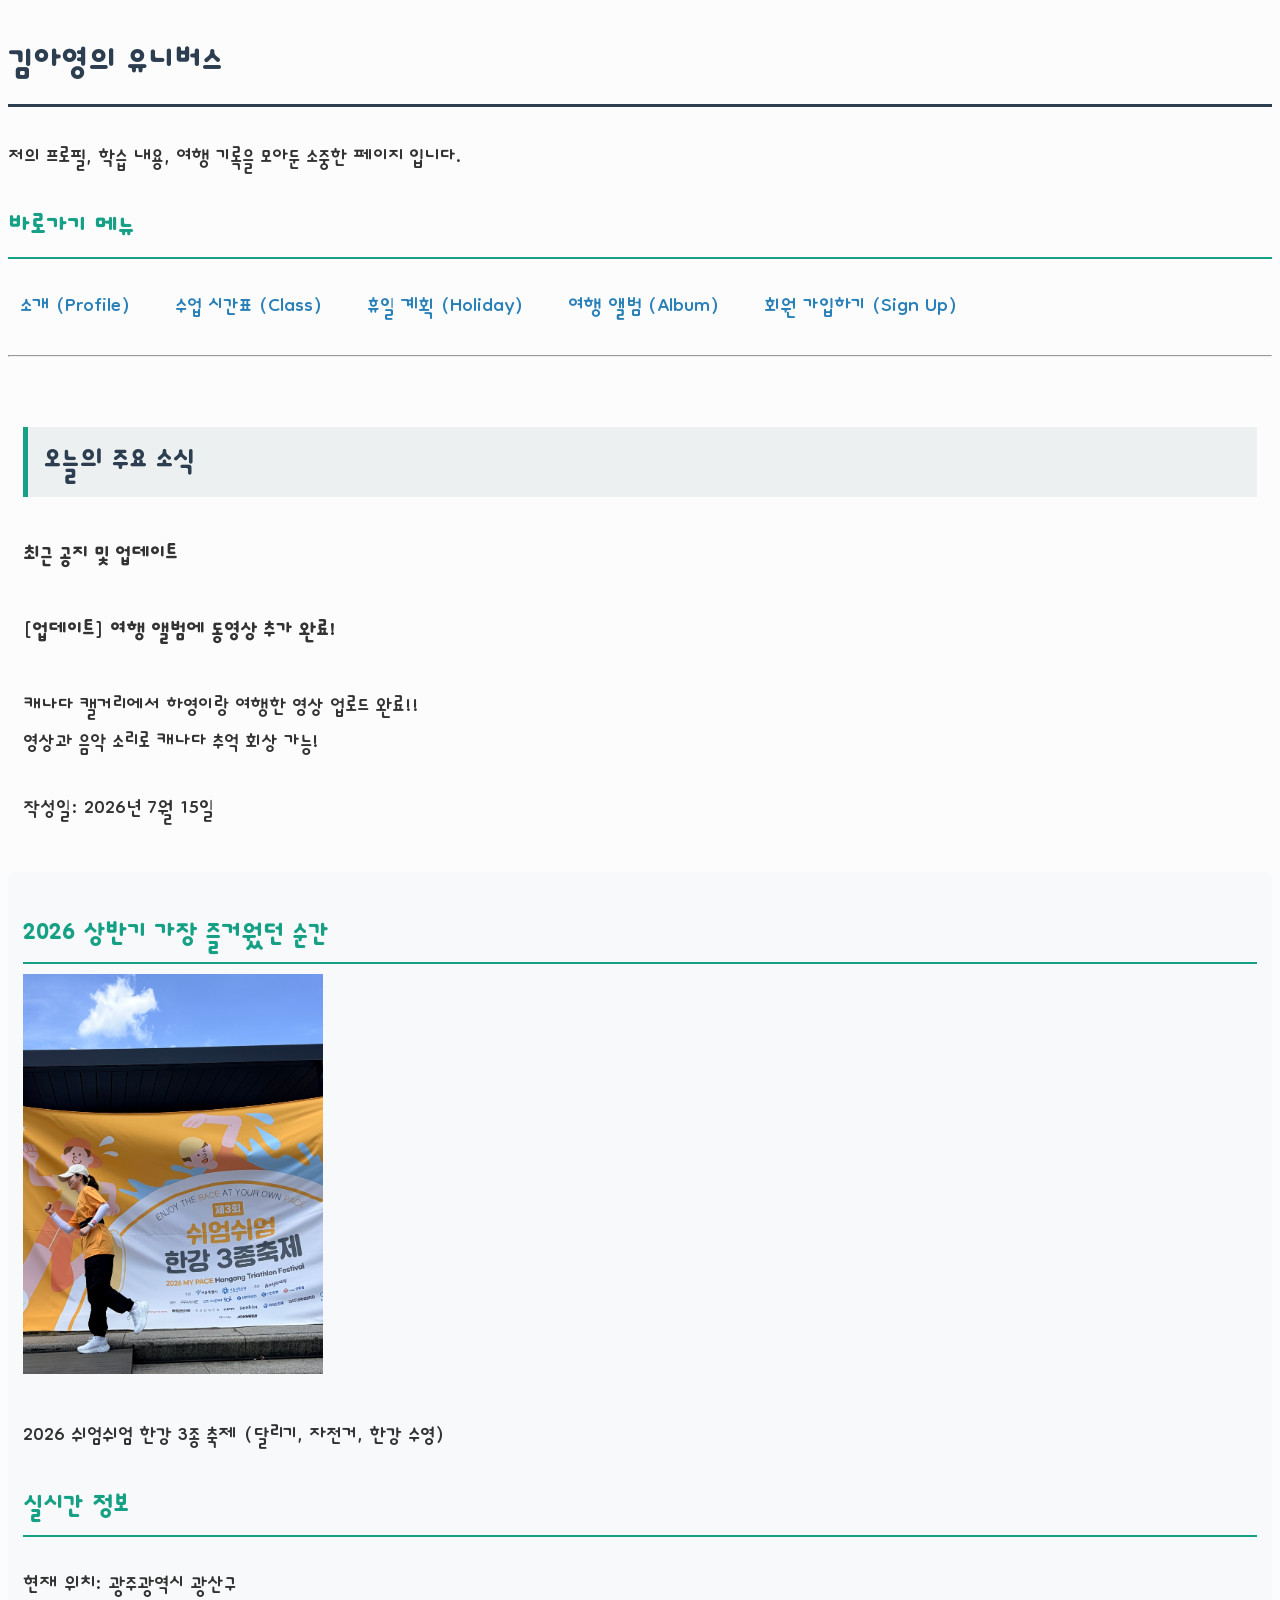
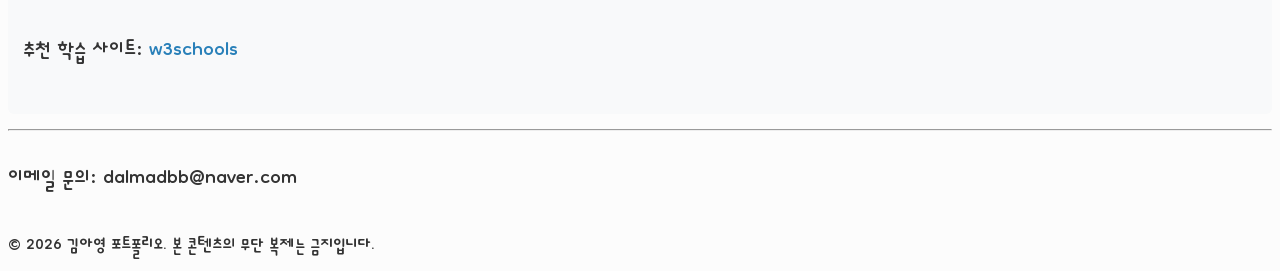
==== html/index.html @ cdd0648e "html / css 기초 작업" ====
<!DOCTYPE html>
<html lang="ko">
<head>
    <meta charset="UTF-8">
    <meta name="viewport" content="width=device-width, initial-scale=1.0">
    <title>김아영의 유니버스</title>
    <!-- CSS 파일 연결 -->
    <link rel="stylesheet" href="../css/style.css">
</head>
<body>
    <h1>김아영의 유니버스</h1>
    <p>저의 프로필, 학습 내용, 여행 기록을 모아둔 소중한 페이지 입니다.</p>

    <nav>
        <h3>바로가기 메뉴</h3>

        <ul>
            <li><a href="myProfile.html">소개 (Profile)</a></li>
            <li><a href="myClass.html">수업 시간표 (Class)</a></li>
            <li><a href="holiday.html">휴일 계획 (Holiday)</a></li>
            <li><a href="myTrip.html">여행 앨범 (Album)</a></li>
            <li><a href="signUp.html">회원 가입하기 (Sign Up)</a></li>
        </ul>
    </nav>

    <hr>

    <main>
        <h2>오늘의 주요 소식</h2>

        <h4>최근 공지 및 업데이트</h4>

        <h4>[업데이트] 여행 앨범에 동영상 추가 완료!</h4>

        <p>캐나다 캘거리에서 하영이랑 여행한 영상 업로드 완료!!<br>영상과 음악 소리로 캐나다 추억 회상 가능! </p>

        <p>작성일: 2026년 7월 15일</p>
    </main>

    <aside>
        <h3>2026 상반기 가장 즐거웠던 순간</h3>

        <img src="/media/sium.jpeg" width="300" alt="쉬엄쉬엄">
        <p>2026 쉬엄쉬엄 한강 3종 축제 (달리기, 자전거, 한강 수영)</p>

        <h3>실시간 정보</h3>
        <p>현재 위치: 광주광역시 광산구</p>
        <p>
            추천 학습 사이트:
            <a href="https://www.w3schools.com/" target="_blank">
                w3schools
            </a>
        </p>
    </aside>

    <hr>

    <footer>

        <p>이메일 문의: dalmadbb@naver.com</p>

        <small>
            © 2026 김아영 포트폴리오. 본 콘텐츠의 무단 복제는 금지입니다.
        </small>
    </footer>
</body>
</html>
---- css/style.css ----
/* ==========================================================================
   [미션 1] 구글 폰트 불러오기
   ========================================================================== */
/* 구글 폰트 서버에서 Noto Sans KR(400:기본, 700:두껍게) 글꼴을 로드합니다. */
@import url('https://fonts.googleapis.com/css2?family=Dongle&display=swap');

/* 전체 페이지 글꼴 및 배경 기본 설정 */
body {
    font-family: 'Dongle', sans-serif; /* 구글 폰트를 적용하고, 실패 시 기본 고딕체 사용 */
    line-height: 1.2;                  /* 줄간격을 넓혀 가독성 확보 */
    color: #333333;                  /* 너무 완전한 검은색(#000)보다 눈이 편한 짙은 회색 */
    background-color: #fcfcfc;       /* 완전 흰색보다 부드러운 아이보리빛 미색 */
    font-size: 30px;
}

/* 메인 제목 스타일 (h1) */
h1 {
    color: #2c3e50;         /* 신뢰감을 주는 짙은 남색(Navy) */
    font-size: 50px;           /* 글자 크기 */
    padding-bottom: 10px;     /* 밑줄과 글자 사이의 여백 */
    border-bottom: 3px solid #2c3e50; /* 제목 아래에 도톰한 메인 컬러 선 추가 */
}

/* 부제목 h2: 꽉 찬 한 줄 띠지 느낌 (주요 구역 구분) */
h2 {
    color: #2c3e50;             /* 메인 남색 적용 */
    font-size: 42px;           /* h1보다 조금 작은 크기 */
    background-color: #ecf0f1;  /* 밝은 회색 배경색으로 한 줄을 채움 */
    padding: 10px 15px;         /* 박스 내부 여백 (상하 10px, 좌우 15px) */
    border-left: 5px solid #16a085; /* 왼쪽에 포인트가 되는 청록색 두꺼운 선 추가 */
    margin-top: 40px;           /* 위쪽 콘텐츠와 충분한 거리 확보 */
    margin-bottom: 15px;        /* 아래쪽 콘텐츠와의 간격 */
}

/* 소제목 h3: 말머리 기호(💡/📌 등)를 깔끔하게 강조하는 밑줄 형태 */
h3 {
    color: #16a085;             /* 포인트 청록색 적용 */
    font-size: 38px;           /* 본문보다 약간 큰 크기 */
    padding-bottom: 5px;        /* 밑줄과의 간격 */
    border-bottom: 2px solid #16a085; /* 아래쪽에 깔끔한 실선 추가 */
    margin-top: 25px;
    margin-bottom: 10px;
}

/* 본문 텍스트 링크 스타일 */
a {
    color: #2980b9;         /* 링크는 선명한 파란색 */
    text-decoration: none;  /* 밑줄 제거하여 깔끔하게 처리 */
}

/* 마우스를 올렸을 때만 밑줄이 생기도록 설정 (Hover 가상 클래스 맛보기) */
a:hover {
    text-decoration: underline;
}

/* ==========================================================================
   [미션 2] 실습과제 박스 모델의 이해
   ========================================================================== */

/* 박스 크기 계산법 고정 */
* {
    box-sizing: border-box;
}

/* 전체 화면 폭 제한 및 중앙 정렬 (.container) */
.container {
    max-width: 1200px;       /* 화면의 최대 가로 폭을 800px로 제한 */
    margin: 0 auto;         /* 위아래 여백은 0, 좌우는 알아서(auto) 채워 중앙 정렬 */
    padding: 20px;          /* 브라우저 가장자리에 딱 붙지 않도록 안쪽 여백 추가 */
}

/* 여행 앨범의 개별 카드 스타일링 (.trip-card) */
.trip-card {
    background-color: #ffffff;      /* 카드 배경은 깔끔한 흰색 */
    border: 1px solid #e0e0e0;      /* 연한 회색 테두리 선 */
    border-radius: 8px;             /* 모서리를 부드럽게 깎음 */
    padding: 20px;                  /* 카드 내부 테두리와 콘텐츠 사이의 두툼한 여백 */
    margin-bottom: 25px;            /* 카드와 카드 사이가 떨어지도록 바깥 아래 여백 추가 */
    
    /* 그림자 효과 효과 (선택 사항이지만 박스 모델의 입체감을 주기 좋습니다) */
    box-shadow: 0 2px 5px rgba(0,0,0,0.05); 
}

/* 카드 내부의 이미지 조절 */
.trip-card img {
    display: block;                 /* 이미지를 블록화하여 아래 글씨와 자연스럽게 줄바꿈 */
    margin-bottom: 12px;            /* 이미지와 아래 설명 글씨 사이의 여백 */
    max-width: 100%;                /* 이미지가 부모 박스 밖으로 삐져나가지 않게 방지 */
    height: auto;
}

/* 시간표 테이블 정돈 (myClass.html) */
table {
    width: 100%;                    /* 테이블이 부모 폭(800px)에 가득 차도록 설정 */
    border-collapse: collapse;      /* HTML 특유의 겹치고 떨어져 있는 이중 테두리를 하나로 병합 */
    margin-top: 20px;
}

th, td {
    border: 1px solid #dddddd;      /* 얇고 정돈된 테두리 */
    padding: 12px;                  /* 셀 내부 여백을 늘려 쾌적하게 텍스트 배치 */
    text-align: center;             /* 글자 중앙 정렬 */
}

th {
    background-color: #f8f9fa;      /* 헤더 영역 배경색 지정을 통한 구분 */
}

/* ==========================================================================
   [미션 3] 가독성 높은 회원가입 폼
   ========================================================================== */
/* 그룹 상자(fieldset)와 제목(legend) 다듬기 */
fieldset {
    border: 1px solid #e0e0e0;      /* 딱딱한 검은 선을 연한 회색 실선으로 변경 */
    border-radius: 6px;             /* 모서리를 둥글게 처리 */
    padding: 20px;                  /* 그룹 상자 내부 여백을 두툼하게 설정 */
    margin-bottom: 20px;            /* fieldset끼리 서로 겹치지 않게 바깥 여백 추가 */
}

legend {
    font-weight: bold;              /* 그룹 제목은 두껍게 */
    color: #2c3e50;                 /* 메인 남색 적용 */
    padding: 0 10px;                /* 선과 글자가 붙지 않도록 좌우 여백 추가 */
}

/* 텍스트 입력창, 비밀번호창, 셀렉트 박스 일괄 디자인 (태그 및 속성 선택자 활용) */
input[type="text"],
input[type="password"],
input[type="email"],
input[type="date"],
select,
textarea {
    width: 100%;                    /* 입력창들을 부모 박스 가로 폭에 가득 차게 늘림 */
    padding: 10px;                  /* 글자가 입력되는 내부 여백을 늘려 쾌적하게 만듦 */
    margin-top: 5px;                /* label 글씨 바로 밑으로 내려오도록 위쪽 마진 추가 */
    margin-bottom: 15px;            /* 다음 항목과의 간격 벌리기 */
    border: 1px solid #cccccc;      /* 부드러운 테두리 선 */
    border-radius: 4px;             /* 입력창 모서리 깎기 */
    font-family: inherit;           /* body에 지정된 구글 폰트를 입력창 내부에도 상속 */
    font-size: 0.95em;
}

/* 라디오 버튼과 체크박스는 가로 폭 100%에서 제외 (중요!) */
input[type="radio"],
input[type="checkbox"] {
    width: auto;                    /* 동그라미/네모 상자가 거대해지는 것을 방지 */
    margin-right: 5px;              /* 우측 글씨와의 간격 확보 */
    cursor: pointer;                /* 마우스를 올렸을 때 손가락 모양으로 변경 */
}

/* 자기소개창(textarea) 크기 고정 */
textarea {
    resize: vertical;               /* 사용자가 가로로 늘려서 레이아웃이 깨지는 것을 방지 (세로만 조절 가능) */
    min-height: 120px;              /* 최소 높이 지정 */
}

/* 버튼 공통 스타일링 */
.btn-submit,
.btn-reset {
    padding: 12px 25px;             /* 버튼을 누르기 편하게 뚱뚱하게 만듦 */
    font-size: 1em;
    font-weight: bold;
    border: none;                   /* 기본 브라우저가 주는 투박한 테두리 제거 */
    border-radius: 4px;             /* 모서리 둥글게 */
    cursor: pointer;                /* 마우스 포인터 손가락 모양으로 */
    margin-right: 10px;             /* 버튼끼리 떨어지도록 우측 간격 추가 */
}

/* 회원가입 버튼 개별 스타일 (메인 포인터 컬러) */
.btn-submit {
    background-color: #16a085;      /* 메인 청록색 배경 */
    color: #ffffff;                 /* 글자색 흰색 */
}

/* 다시 작성 버튼 개별 스타일 (서브 회색 컬러) */
.btn-reset {
    background-color: #bdc3c7;      /* 차분한 회색 배경 */
    color: #ffffff;
}

/* ==========================================================================
   [미션 4] Flex와 Grid로 레이아웃 잡기
   ========================================================================== */
/* Flexbox 활용: 가로 메뉴 바 및 부드러운 전환(Transition) */
nav ul {
    display: flex;
    list-style: none;
    padding: 0;
    gap: 20px;
}

nav a {
    padding: 8px 16px;
    border-radius: 4px;
    transition: background-color 0.3s ease, color 0.3s ease; /* 부드러운 변화 */
}

nav a:hover {
    background-color: #16a085;
    color: #ffffff;
}

/* Grid 활용: 여행지 앨범 3열 바둑판 배치 */
.trip-grid-container {
    display: grid;
    grid-template-columns: repeat(3, 1fr); /* 3열 구조 */
    gap: 20px;
}

.content-wrapper {
    display: flex;      /* 가로 배치 선언 */
    gap: 30px;          /* 본문과 사이드바 사이의 여백 */
    align-items: flex-start; /* 두 영역의 높이가 달라도 디자인이 깨지지 않게 설정 */
}

/** Flexbox로 메인 콘텐츠와 사이드바를 나란히 배치하기 **/ 
main {
    flex: 7;            /* 전체 공간 중 70%만큼의 비율을 차지 */
    padding: 15px;
}
aside {
    flex: 3;            /* 전체 공간 중 30%만큼의 비율을 차지 */
    background-color: #f8f9fa; /* 사이드바 구분을 위해 연한 배경색 추가 */
    padding: 15px;
    border-radius: 6px;
}

/* ==========================================================================
   [미션 5] 반응형 미디어 쿼리 (스마트폰 및 태블릿 크기 화면)
   ========================================================================== */
/* 화면 가로 폭이 768px 이하(모바일 기기 수준)가 되면 아래 규칙들이 발동합니다. */
@media (max-width: 768px) {
    
    /* 1. 메인 메뉴바를 가로 배치에서 세로 쌓기 구조로 변경 */
    nav ul {
        flex-direction: column;
        gap: 10px;
    }
    
    /* 2. ★ 추가: 오늘의 주요소식(main)과 실시간 정보(aside)를 세로 1열로 정렬 */
    .content-wrapper {
        flex-direction: column; /* 가로(row)로 나열되던 flex 아이템들을 세로(column)로 변경 */
        gap: 20px;
    }

    /* 모바일에서는 본문과 사이드바가 둘 다 화면 꽉 차게 100% 폭을 쓰도록 유도 */
    main, aside {
        width: 100%;
    }
    
    /* 3. 여행 앨범 3열 바둑판을 모바일에서는 1열(1fr)로 늘려서 시원하게 보여줌 */
    .trip-grid-container {
        grid-template-columns: 1fr;
    }
}


/* ==========================================================================
   [미션 6] 부드러운 전환(Transitions) 및 등장 애니메이션(Animations)
   ========================================================================== */
/* [1-1] 메뉴 바 링크 호버 효과 */
nav a {
    /* 배경색과 글자색이 바뀔 때 0.3초 동안 부드럽게 스르륵 변하도록 설정 */
    transition: background-color 0.3s ease, color 0.3s ease;
    padding: 6px 12px;
    border-radius: 4px;
}

nav a:hover {
    background-color: #16a085;      /* 마우스를 올리면 포인트 청록색 배경 */
    color: #ffffff;                 /* 글자색은 흰색으로 변경 */
}

/* [1-2] 회원가입 및 다시작성 버튼 호버 효과 */
.btn-submit,
.btn-reset {
    /* 모든 변경사항(배경색, 불투명도 등)을 0.2초간 부드럽게 처리 */
    transition: all 0.2s ease;
}

/* 회원가입 버튼에 마우스를 올리면 살짝 더 어두운 청록색으로 변경 */
.btn-submit:hover {
    background-color: #117a65;
}

/* 다시작성 버튼에 마우스를 올리면 살짝 더 어두운 회색으로 변경 */
.btn-reset:hover {
    background-color: #95a5a6;
}


/* 2. 마우스 호버 시 둥실 떠오르는 효과 (Transform & Shadow) */

/* 여행 앨범의 카드 스타일 수정 및 추가 */
.trip-card {
    /* 위치 변경(transform)과 그림자(box-shadow)가 변할 때 0.3초 동안 부드럽게 움직이도록 설정 */
    transition: transform 0.3s ease, box-shadow 0.3s ease;
}

/* 사용자가 여행 카드에 마우스를 올렸을 때(Hover) */
.trip-card:hover {
    transform: translateY(-8px);     /* 카드를 Y축(위쪽) 방향으로 8px만큼 들어 올림 */
    box-shadow: 0 10px 20px rgba(0, 0, 0, 0.15); /* 그림자를 더 넓고 진하게 하여 공중 붕 뜬 입체감 부여 */
}

/* 3. 메인 페이지 웰컴 키프레임 애니메이션 (@keyframes) */

/* [3-1] 아래에서 위로 부드럽게 페이드인 되는 애니메이션 설정 구조 정의 */
@keyframes fadeInUp {
    from {
        opacity: 0;                 /* 처음에는 투명하게 숨김 */
        transform: translateY(20px); /* 원래 위치보다 20px 아래에서 시작 */
    }
    to {
        opacity: 1;                 /* 선명하게 나타남 */
        transform: translateY(0);    /* 제자리로 정착 */
    }
}

/* [3-2] 정의한 fadeInUp 애니메이션을 index.html의 헤더 타이틀에 적용 */
header h1 {
    /* 애니메이션 이름 / 0.8초 동안 실행 / 부드럽게 끝남 / 애니메이션이 끝난 후 최종 상태(to) 유지 */
    animation: fadeInUp 0.8s ease-out forwards;
}

/* ==========================================================================
   [No 미션] 그냥 자바스크립트 천국영역 예쁘게 꾸미기
   ========================================================================== */

aside section:last-child {
    display: flex;
    flex-direction: column;
    align-items: center; /* 버튼들을 정가운데로 정렬 */
    gap: 10px;
}

aside section:last-child button {
    width: 85%;                 /* 가로 폭을 85%로 줄여서 좌우 여백 확보 */
    padding: 10px;
    border: none;
    border-radius: 20px;        /* 조약돌처럼 둥글고 귀여운 알약 모양 버튼 */
    font-size: 0.9em;
    font-weight: bold;
    color: #ffffff;
    cursor: pointer;
    box-shadow: 0 2px 5px rgba(0,0,0,0.05); /* 은은한 그림자 추가 */
    transition: all 0.2s ease;
}

/* 마우스 올렸을 때 둥실 떠오르는 효과 */
aside section:last-child button:hover {
    transform: translateY(-2px);
    box-shadow: 0 4px 10px rgba(0,0,0,0.15);
}
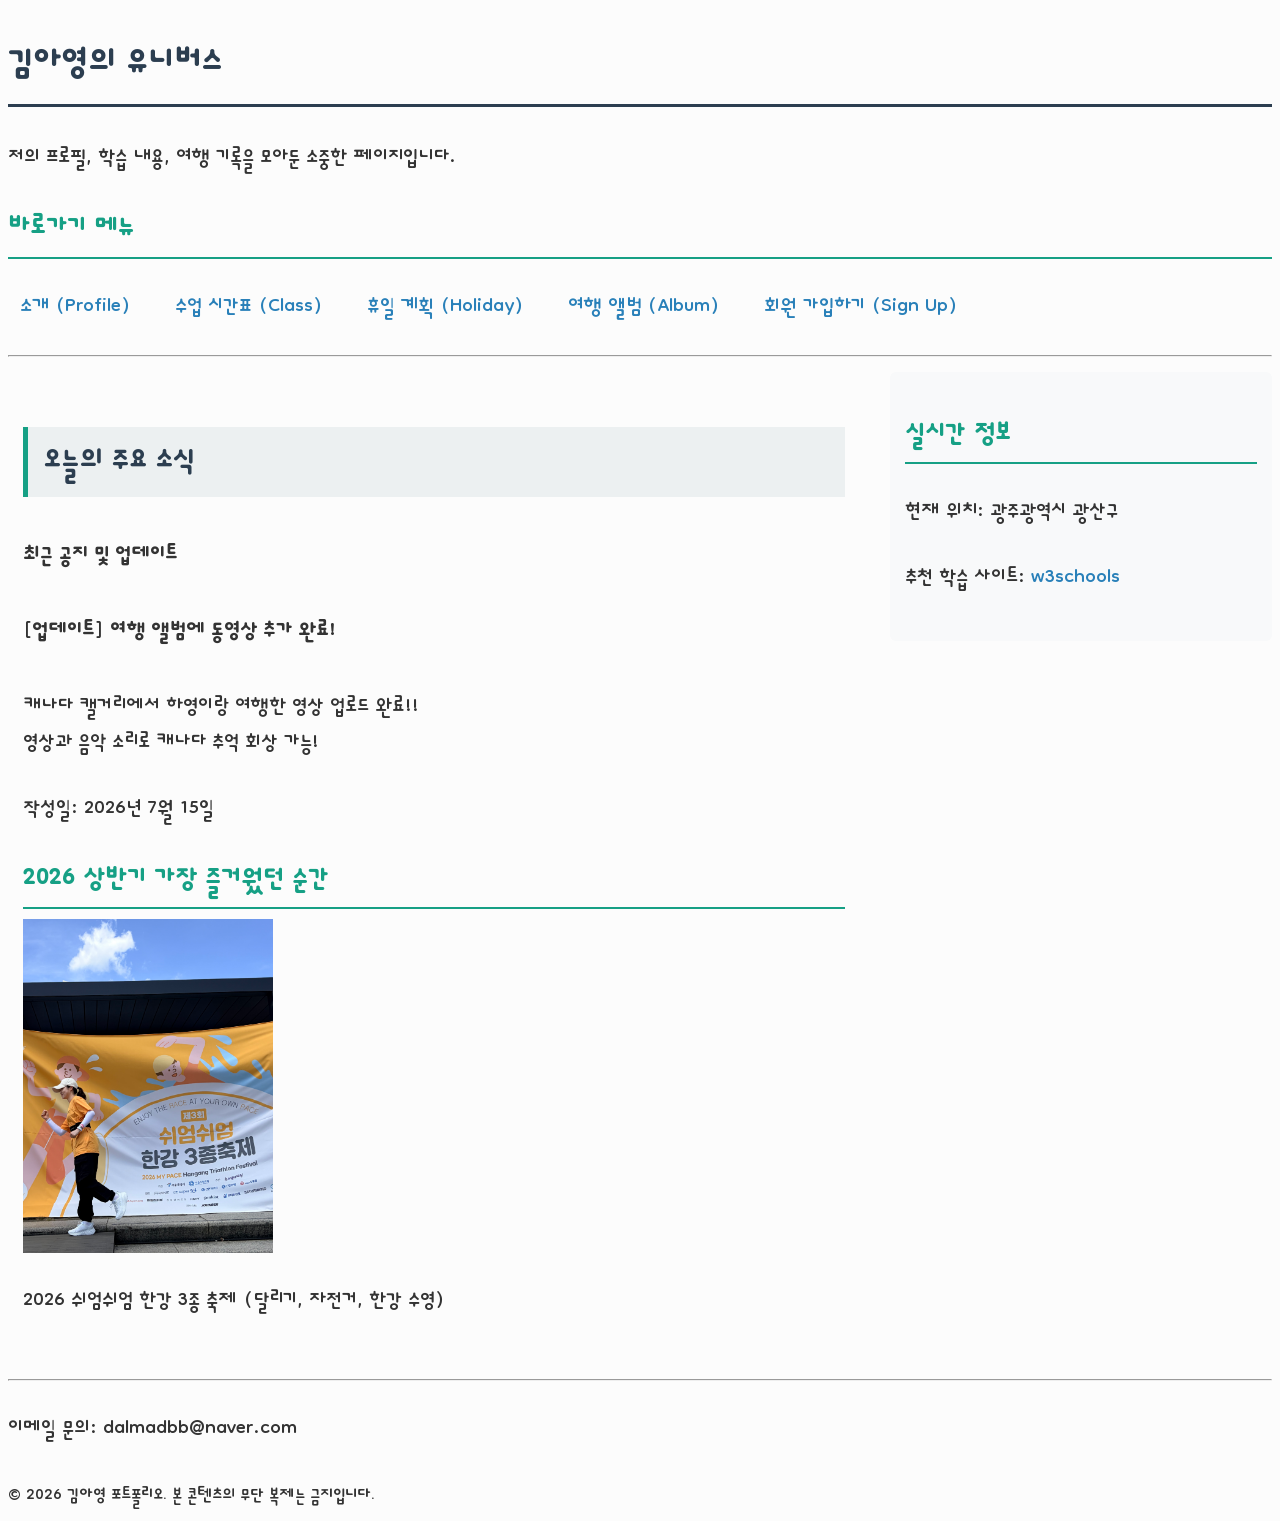
==== commit 34810028: "css 심화" ====
--- a/html/index.html
+++ b/html/index.html
@@ -3,13 +3,20 @@
 <head>
     <meta charset="UTF-8">
     <meta name="viewport" content="width=device-width, initial-scale=1.0">
+
     <title>김아영의 유니버스</title>
+
     <!-- CSS 파일 연결 -->
     <link rel="stylesheet" href="../css/style.css">
 </head>
+
 <body>
+
     <h1>김아영의 유니버스</h1>
-    <p>저의 프로필, 학습 내용, 여행 기록을 모아둔 소중한 페이지 입니다.</p>
+
+    <p>
+        저의 프로필, 학습 내용, 여행 기록을 모아둔 소중한 페이지입니다.
+    </p>
 
     <nav>
         <h3>바로가기 메뉴</h3>
@@ -25,43 +32,67 @@
 
     <hr>
 
-    <main>
-        <h2>오늘의 주요 소식</h2>
+    <!-- main과 aside를 가로 배치하기 위한 부모 요소 -->
+    <div class="content-wrapper">
 
-        <h4>최근 공지 및 업데이트</h4>
+        <main>
+            <h2>오늘의 주요 소식</h2>
 
-        <h4>[업데이트] 여행 앨범에 동영상 추가 완료!</h4>
+            <h4>최근 공지 및 업데이트</h4>
 
-        <p>캐나다 캘거리에서 하영이랑 여행한 영상 업로드 완료!!<br>영상과 음악 소리로 캐나다 추억 회상 가능! </p>
+            <h4>[업데이트] 여행 앨범에 동영상 추가 완료!</h4>
 
-        <p>작성일: 2026년 7월 15일</p>
-    </main>
+            <p>
+                캐나다 캘거리에서 하영이랑 여행한 영상 업로드 완료!!
+                <br>
+                영상과 음악 소리로 캐나다 추억 회상 가능!
+            </p>
 
-    <aside>
-        <h3>2026 상반기 가장 즐거웠던 순간</h3>
+            <p>작성일: 2026년 7월 15일</p>
 
-        <img src="/media/sium.jpeg" width="300" alt="쉬엄쉬엄">
-        <p>2026 쉬엄쉬엄 한강 3종 축제 (달리기, 자전거, 한강 수영)</p>
+            <h3>2026 상반기 가장 즐거웠던 순간</h3>
 
-        <h3>실시간 정보</h3>
-        <p>현재 위치: 광주광역시 광산구</p>
-        <p>
-            추천 학습 사이트:
-            <a href="https://www.w3schools.com/" target="_blank">
-                w3schools
-            </a>
-        </p>
-    </aside>
+            <img
+                src="/media/sium.jpeg"
+                alt="쉬엄쉬엄 한강 3종 축제 사진"
+            >
+
+            <p>
+                2026 쉬엄쉬엄 한강 3종 축제
+                (달리기, 자전거, 한강 수영)
+            </p>
+            </main>
+
+            <aside>
+
+            <h3>실시간 정보</h3>
+
+            <p>현재 위치: 광주광역시 광산구</p>
+
+            <p>
+                추천 학습 사이트:
+                <a
+                    href="https://www.w3schools.com/"
+                    target="_blank"
+                    rel="noopener noreferrer"
+                >
+                    w3schools
+                </a>
+            </p>
+        </aside>
+
+    </div>
 
     <hr>
 
     <footer>
-
         <p>이메일 문의: dalmadbb@naver.com</p>
 
         <small>
-            © 2026 김아영 포트폴리오. 본 콘텐츠의 무단 복제는 금지입니다.
+            © 2026 김아영 포트폴리오.
+            본 콘텐츠의 무단 복제는 금지입니다.
         </small>
     </footer>
+
 </body>
 </html>
--- a/css/style.css
+++ b/css/style.css
@@ -79,11 +79,16 @@
     
     /* 그림자 효과 효과 (선택 사항이지만 박스 모델의 입체감을 주기 좋습니다) */
     box-shadow: 0 2px 5px rgba(0,0,0,0.05); 
+
+    /* 사진 정렬*/
+    display: flex;
+    flex-wrap: wrap;
+    gap: 15px;
 }
 
 /* 카드 내부의 이미지 조절 */
 .trip-card img {
-    display: block;                 /* 이미지를 블록화하여 아래 글씨와 자연스럽게 줄바꿈 */
+    display: flex;                 /* 이미지를 블록화하여 아래 글씨와 자연스럽게 줄바꿈 */
     margin-bottom: 12px;            /* 이미지와 아래 설명 글씨 사이의 여백 */
     max-width: 100%;                /* 이미지가 부모 박스 밖으로 삐져나가지 않게 방지 */
     height: auto;
@@ -225,6 +230,19 @@
     border-radius: 6px;
 }
 
+main img {
+    width: 250px;
+    height: auto;
+    display: block;
+    margin: 0;   /* 가운데 정렬 */
+}
+
+.video-card video{
+    width: 400px;
+    height: auto;
+    display: block;
+}
+
 /* ==========================================================================
    [미션 5] 반응형 미디어 쿼리 (스마트폰 및 태블릿 크기 화면)
    ========================================================================== */
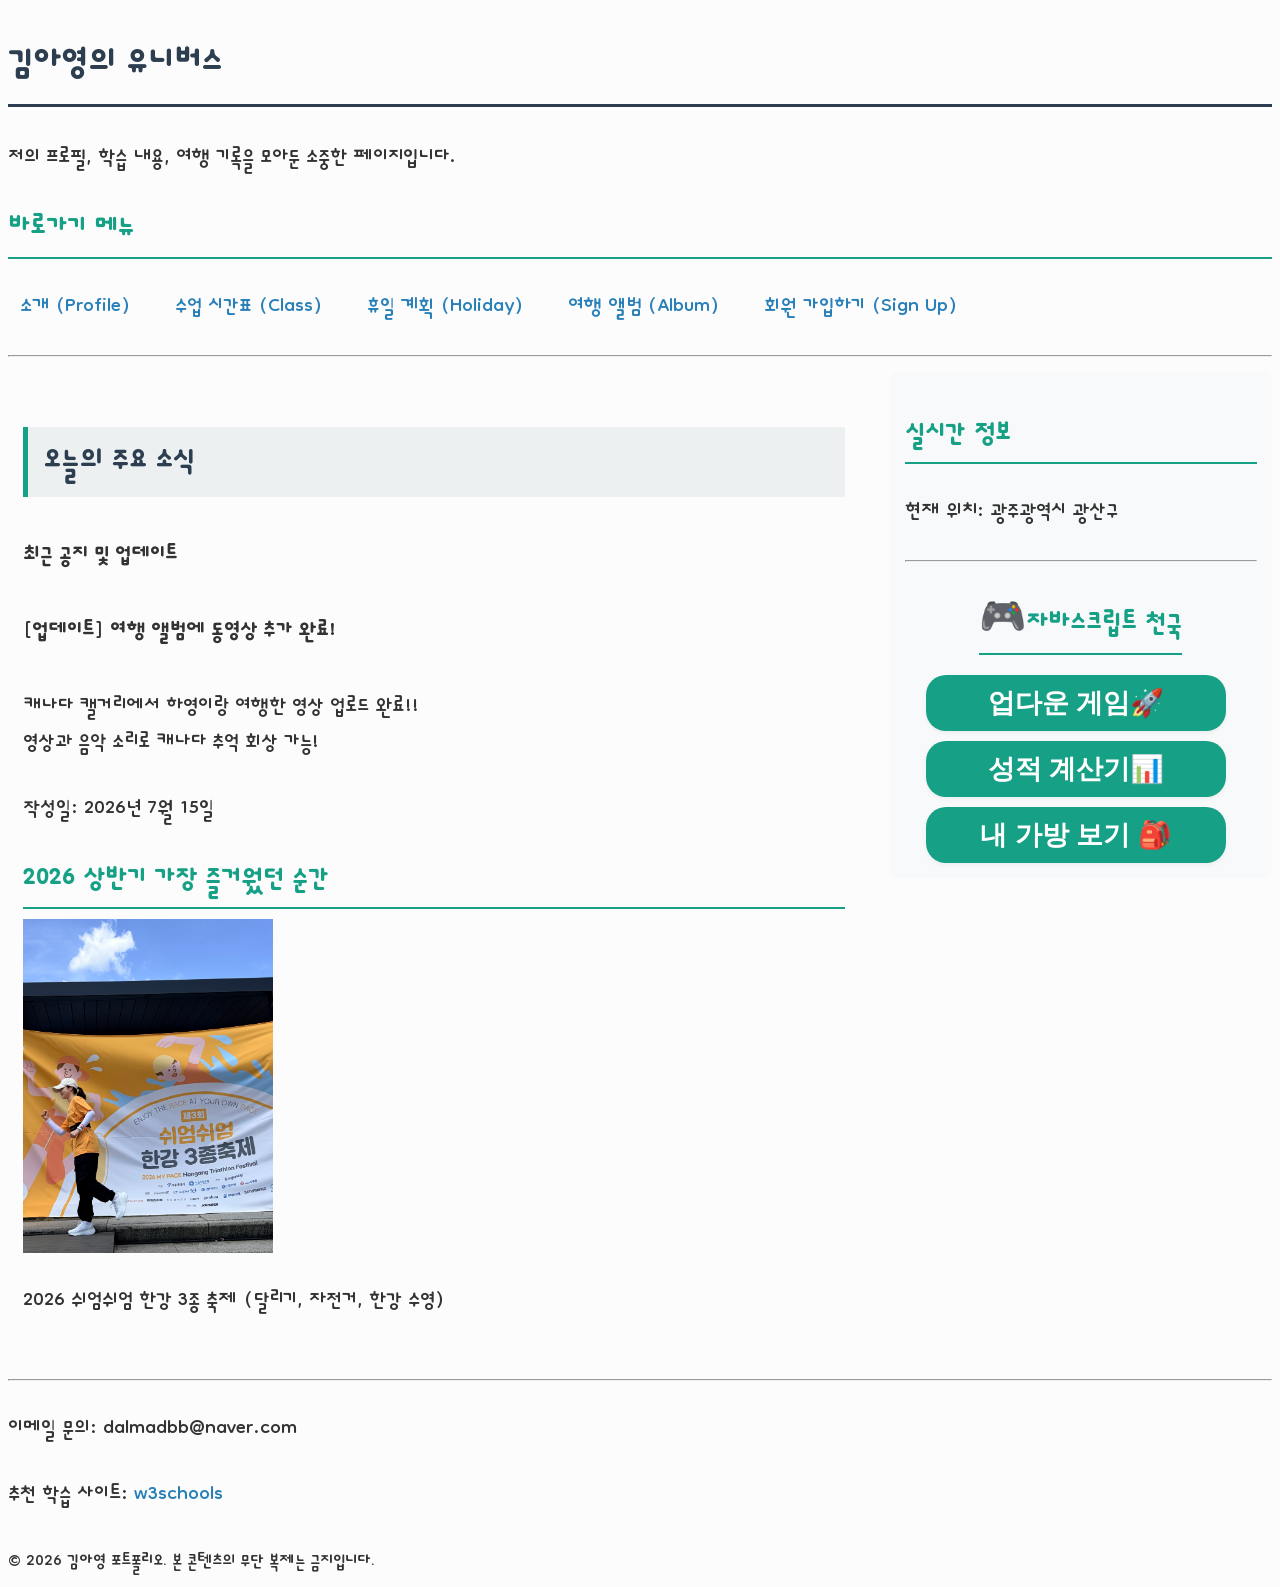
==== commit 061cedae: "자바스크립트 기초" ====
--- a/html/index.html
+++ b/html/index.html
@@ -69,16 +69,14 @@
 
             <p>현재 위치: 광주광역시 광산구</p>
 
-            <p>
-                추천 학습 사이트:
-                <a
-                    href="https://www.w3schools.com/"
-                    target="_blank"
-                    rel="noopener noreferrer"
-                >
-                    w3schools
-                </a>
-            </p>
+            <hr>
+            <section class="game-area">
+                <h3>🎮자바스크립트 천국</h3>
+                <button class="btn-submit" onclick="startGame()">업다운 게임🚀</button>
+                <button class="btn-submit" onclick="checkGrade()">성적 계산기📊</button>
+                <button class="btn-submit" onclick="showMyBag()">내 가방 보기 🎒</button>
+            </section>
+
         </aside>
 
     </div>
@@ -88,11 +86,26 @@
     <footer>
         <p>이메일 문의: dalmadbb@naver.com</p>
 
+        <p>
+            추천 학습 사이트:
+            <a
+                href="https://www.w3schools.com/"
+                target="_blank"
+                rel="noopener noreferrer"
+            >
+            w3schools
+            </a>
+        </p>
+
         <small>
             © 2026 김아영 포트폴리오.
             본 콘텐츠의 무단 복제는 금지입니다.
         </small>
     </footer>
 
+    <script src="../script/upDown.js"></script>
+    <script src="../script/grade.js"></script>
+    <script src="../script/bag.js"></script>
+
 </body>
 </html>
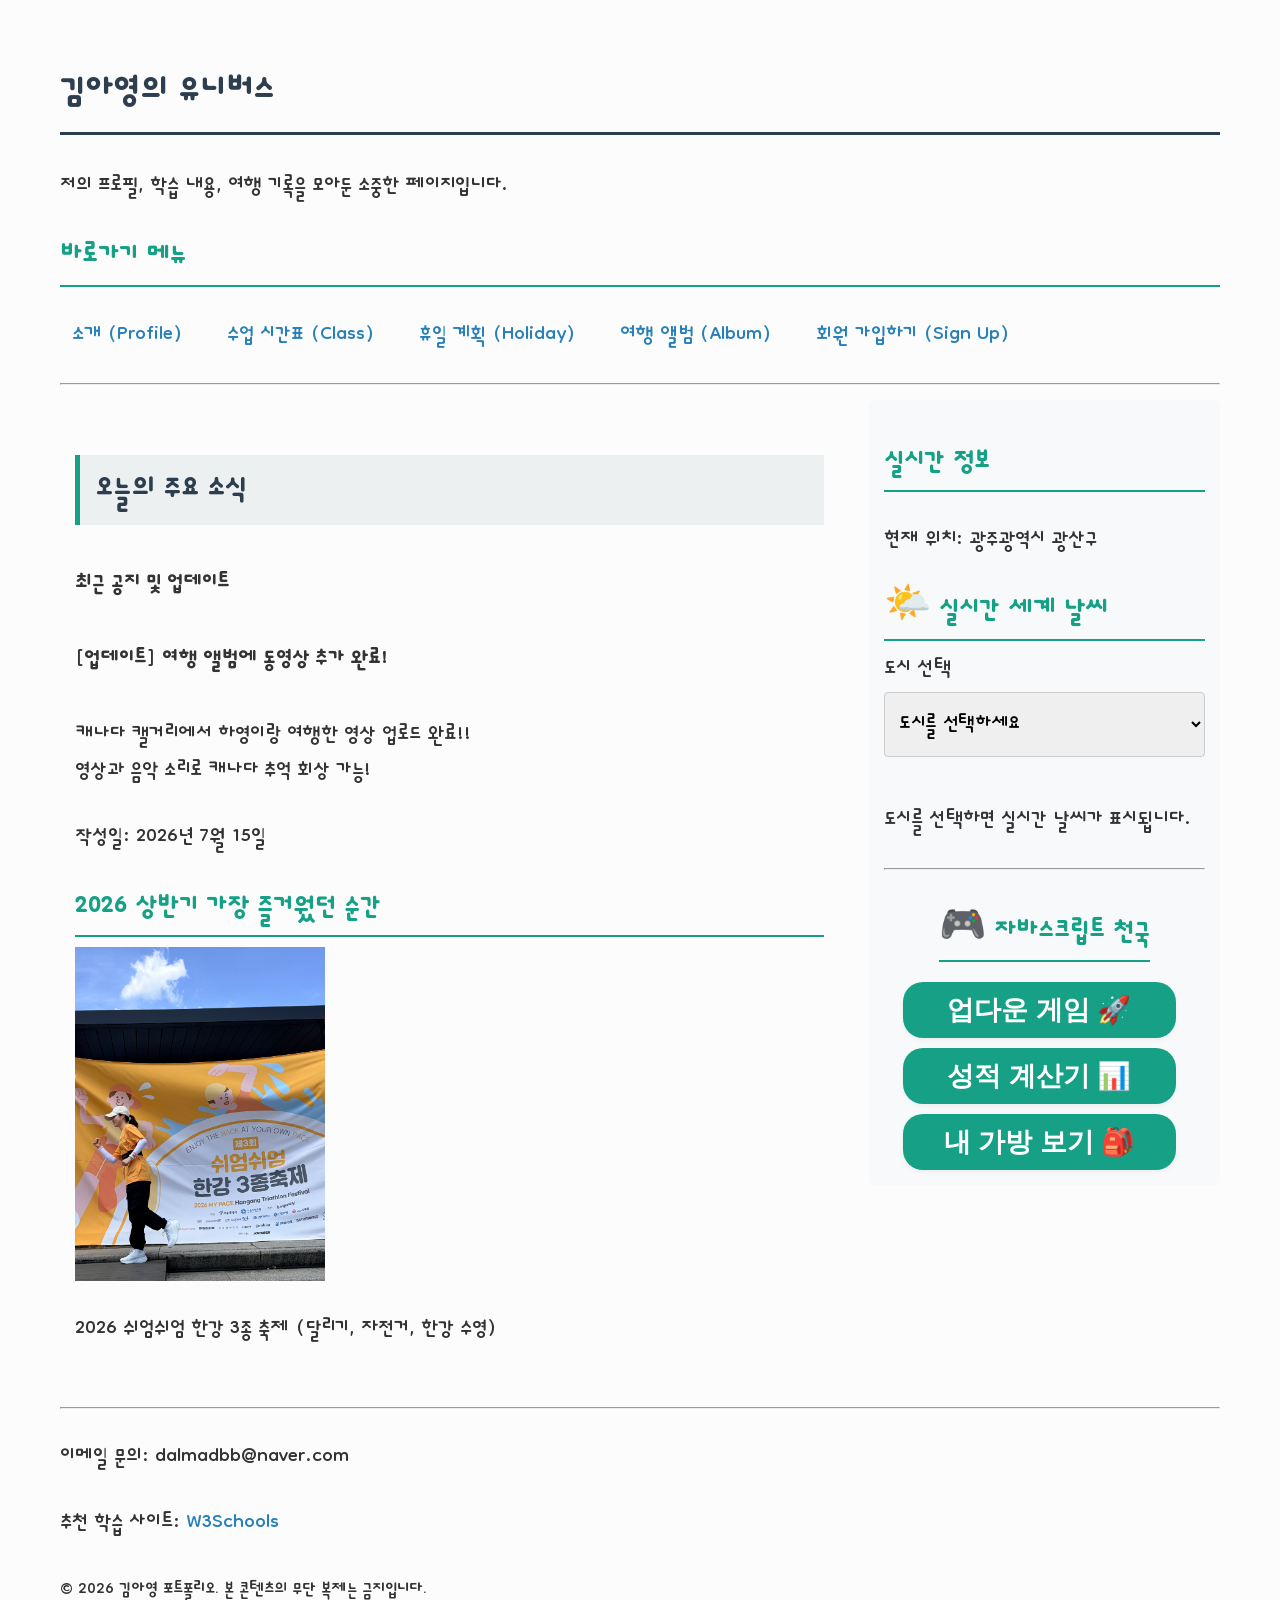
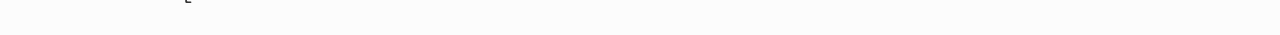
==== commit 0549cd86: "자바스크립트 심화" ====
--- a/html/index.html
+++ b/html/index.html
@@ -11,101 +11,143 @@
 </head>
 
 <body>
+    <div class="container">
 
-    <h1>김아영의 유니버스</h1>
+        <h1>김아영의 유니버스</h1>
 
-    <p>
-        저의 프로필, 학습 내용, 여행 기록을 모아둔 소중한 페이지입니다.
-    </p>
+        <p>
+            저의 프로필, 학습 내용, 여행 기록을 모아둔 소중한 페이지입니다.
+        </p>
 
-    <nav>
-        <h3>바로가기 메뉴</h3>
+        <nav>
+            <h3>바로가기 메뉴</h3>
 
-        <ul>
-            <li><a href="myProfile.html">소개 (Profile)</a></li>
-            <li><a href="myClass.html">수업 시간표 (Class)</a></li>
-            <li><a href="holiday.html">휴일 계획 (Holiday)</a></li>
-            <li><a href="myTrip.html">여행 앨범 (Album)</a></li>
-            <li><a href="signUp.html">회원 가입하기 (Sign Up)</a></li>
-        </ul>
-    </nav>
+            <ul>
+                <li><a href="myProfile.html">소개 (Profile)</a></li>
+                <li><a href="myClass.html">수업 시간표 (Class)</a></li>
+                <li><a href="holiday.html">휴일 계획 (Holiday)</a></li>
+                <li><a href="myTrip.html">여행 앨범 (Album)</a></li>
+                <li><a href="signUp.html">회원 가입하기 (Sign Up)</a></li>
+            </ul>
+        </nav>
 
-    <hr>
+        <hr>
 
-    <!-- main과 aside를 가로 배치하기 위한 부모 요소 -->
-    <div class="content-wrapper">
+        <!-- main과 aside를 가로로 배치 -->
+        <div class="content-wrapper">
 
-        <main>
-            <h2>오늘의 주요 소식</h2>
+            <main>
+                <h2>오늘의 주요 소식</h2>
 
-            <h4>최근 공지 및 업데이트</h4>
+                <h4>최근 공지 및 업데이트</h4>
 
-            <h4>[업데이트] 여행 앨범에 동영상 추가 완료!</h4>
+                <h4>[업데이트] 여행 앨범에 동영상 추가 완료!</h4>
 
-            <p>
-                캐나다 캘거리에서 하영이랑 여행한 영상 업로드 완료!!
-                <br>
-                영상과 음악 소리로 캐나다 추억 회상 가능!
-            </p>
+                <p>
+                    캐나다 캘거리에서 하영이랑 여행한 영상 업로드 완료!!
+                    <br>
+                    영상과 음악 소리로 캐나다 추억 회상 가능!
+                </p>
 
-            <p>작성일: 2026년 7월 15일</p>
+                <p>작성일: 2026년 7월 15일</p>
 
-            <h3>2026 상반기 가장 즐거웠던 순간</h3>
+                <h3>2026 상반기 가장 즐거웠던 순간</h3>
 
-            <img
-                src="/media/sium.jpeg"
-                alt="쉬엄쉬엄 한강 3종 축제 사진"
-            >
+                <img
+                    src="/media/sium.jpeg"
+                    alt="쉬엄쉬엄 한강 3종 축제 사진"
+                >
 
-            <p>
-                2026 쉬엄쉬엄 한강 3종 축제
-                (달리기, 자전거, 한강 수영)
-            </p>
+                <p>
+                    2026 쉬엄쉬엄 한강 3종 축제
+                    (달리기, 자전거, 한강 수영)
+                </p>
             </main>
 
             <aside>
+                <h3>실시간 정보</h3>
 
-            <h3>실시간 정보</h3>
+                <p>현재 위치: 광주광역시 광산구</p>
 
-            <p>현재 위치: 광주광역시 광산구</p>
+                <section class="weather-area">
+                    <h3>🌤️ 실시간 세계 날씨</h3>
 
-            <hr>
-            <section class="game-area">
-                <h3>🎮자바스크립트 천국</h3>
-                <button class="btn-submit" onclick="startGame()">업다운 게임🚀</button>
-                <button class="btn-submit" onclick="checkGrade()">성적 계산기📊</button>
-                <button class="btn-submit" onclick="showMyBag()">내 가방 보기 🎒</button>
-            </section>
+                    <label for="city-select">도시 선택</label>
 
-        </aside>
+                    <select id="city-select">
+                        <option value="">도시를 선택하세요</option>
+                        <option value="37.56,126.97">대한민국 서울 🇰🇷</option>
+                        <option value="35.67,139.65">일본 도쿄 🇯🇵</option>
+                        <option value="48.85,2.35">프랑스 파리 🇫🇷</option>
+                    </select>
+
+                    <div id="weather-box">
+                        <p>도시를 선택하면 실시간 날씨가 표시됩니다.</p>
+                    </div>
+                </section>
+
+                <hr>
+
+                <section class="game-area">
+                    <h3>🎮 자바스크립트 천국</h3>
+
+                    <button
+                        type="button"
+                        class="btn-submit"
+                        onclick="startGame()"
+                    >
+                        업다운 게임 🚀
+                    </button>
+
+                    <button
+                        type="button"
+                        class="btn-submit"
+                        onclick="checkGrade()"
+                    >
+                        성적 계산기 📊
+                    </button>
+
+                    <button
+                        type="button"
+                        class="btn-submit"
+                        onclick="showMyBag()"
+                    >
+                        내 가방 보기 🎒
+                    </button>
+                </section>
+            </aside>
+
+        </div>
+
+        <hr>
+
+        <footer>
+            <p>이메일 문의: dalmadbb@naver.com</p>
+
+            <p>
+                추천 학습 사이트:
+                <a
+                    href="https://www.w3schools.com/"
+                    target="_blank"
+                    rel="noopener noreferrer"
+                >
+                    W3Schools
+                </a>
+            </p>
+
+            <small>
+                © 2026 김아영 포트폴리오.
+                본 콘텐츠의 무단 복제는 금지입니다.
+            </small>
+        </footer>
 
     </div>
 
-    <hr>
-
-    <footer>
-        <p>이메일 문의: dalmadbb@naver.com</p>
-
-        <p>
-            추천 학습 사이트:
-            <a
-                href="https://www.w3schools.com/"
-                target="_blank"
-                rel="noopener noreferrer"
-            >
-            w3schools
-            </a>
-        </p>
-
-        <small>
-            © 2026 김아영 포트폴리오.
-            본 콘텐츠의 무단 복제는 금지입니다.
-        </small>
-    </footer>
-
+    <!-- JavaScript 파일 연결 -->
     <script src="../script/upDown.js"></script>
     <script src="../script/grade.js"></script>
     <script src="../script/bag.js"></script>
-
+    <!-- <script src="../script/weather.js"></script> -->
+     <script type="module" src="../script/realtimeInfo.js"></script>
 </body>
 </html>
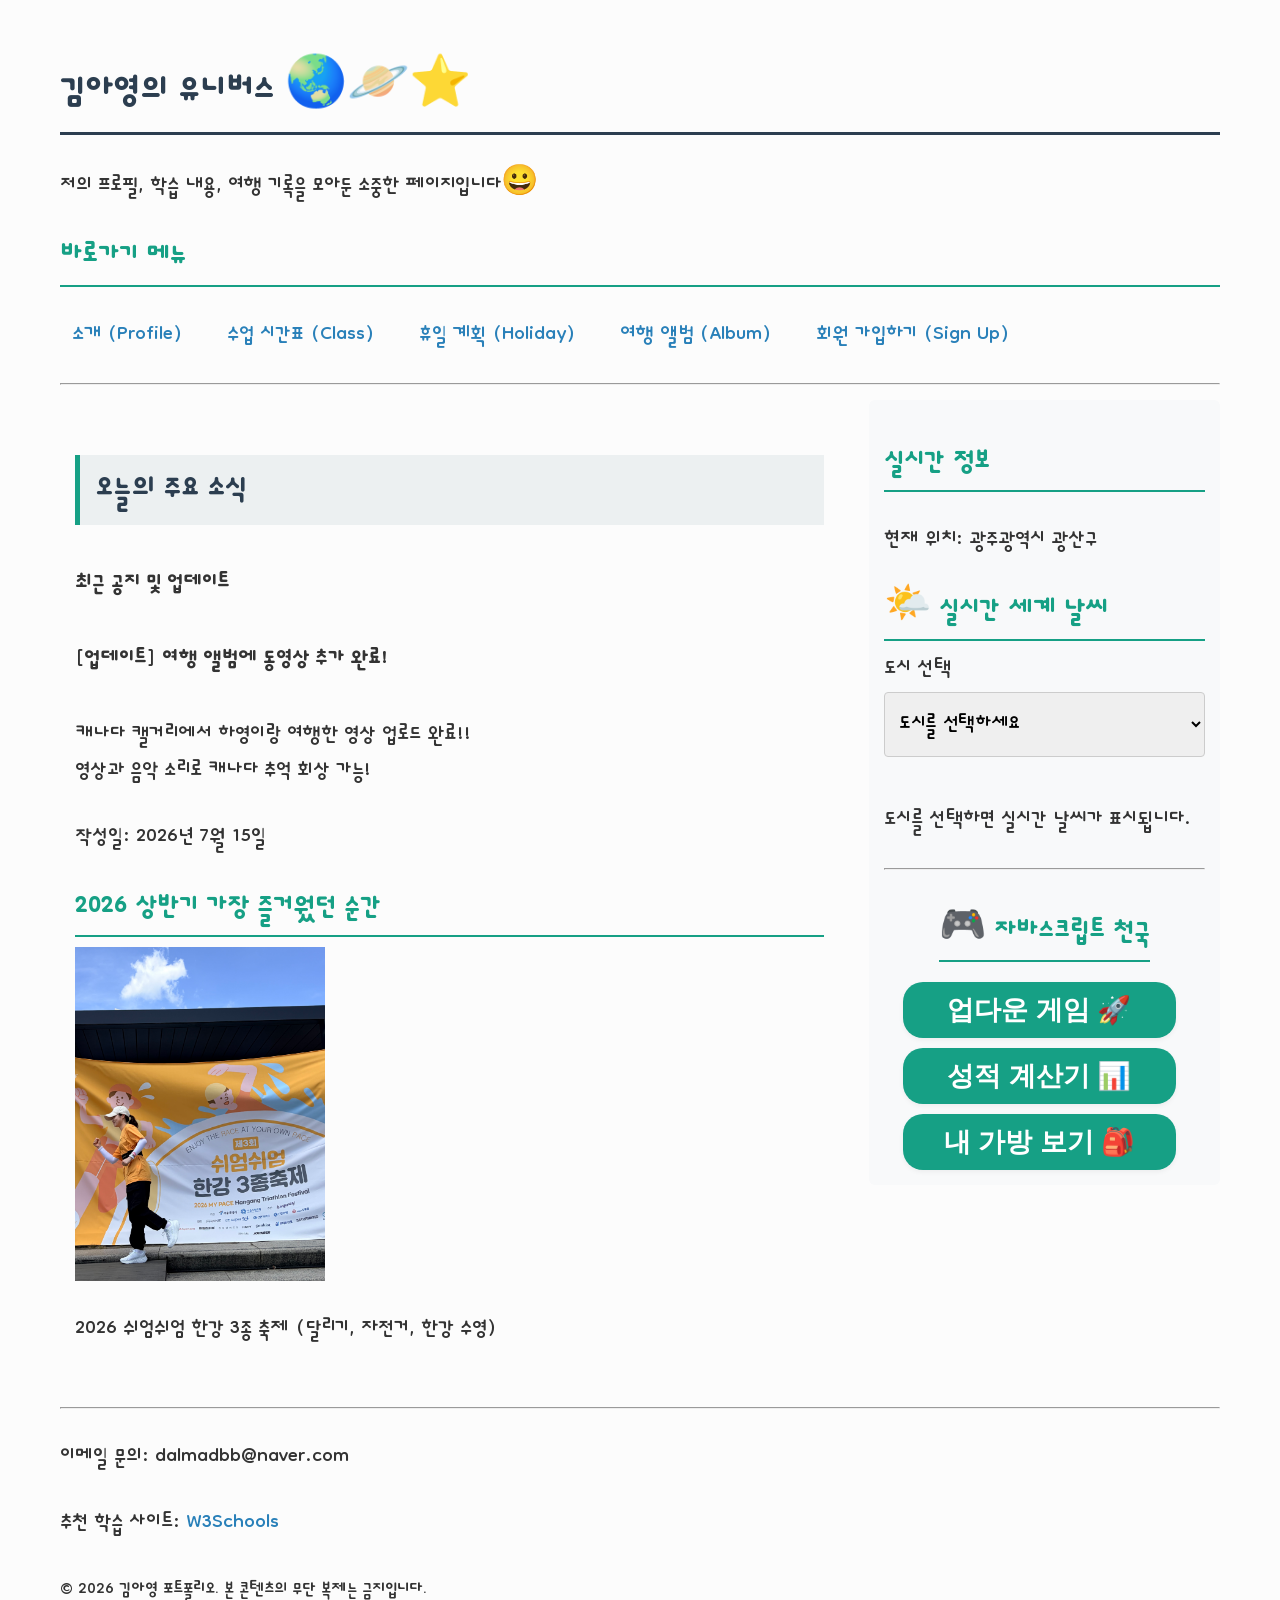
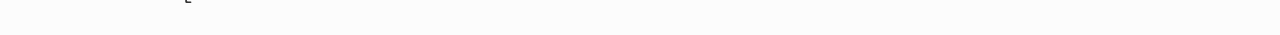
==== commit ed919484: "내용 수정" ====
--- a/html/index.html
+++ b/html/index.html
@@ -13,10 +13,10 @@
 <body>
     <div class="container">
 
-        <h1>김아영의 유니버스</h1>
+        <h1>김아영의 유니버스 🌏🪐⭐</h1>
 
         <p>
-            저의 프로필, 학습 내용, 여행 기록을 모아둔 소중한 페이지입니다.
+            저의 프로필, 학습 내용, 여행 기록을 모아둔 소중한 페이지입니다😀
         </p>
 
         <nav>
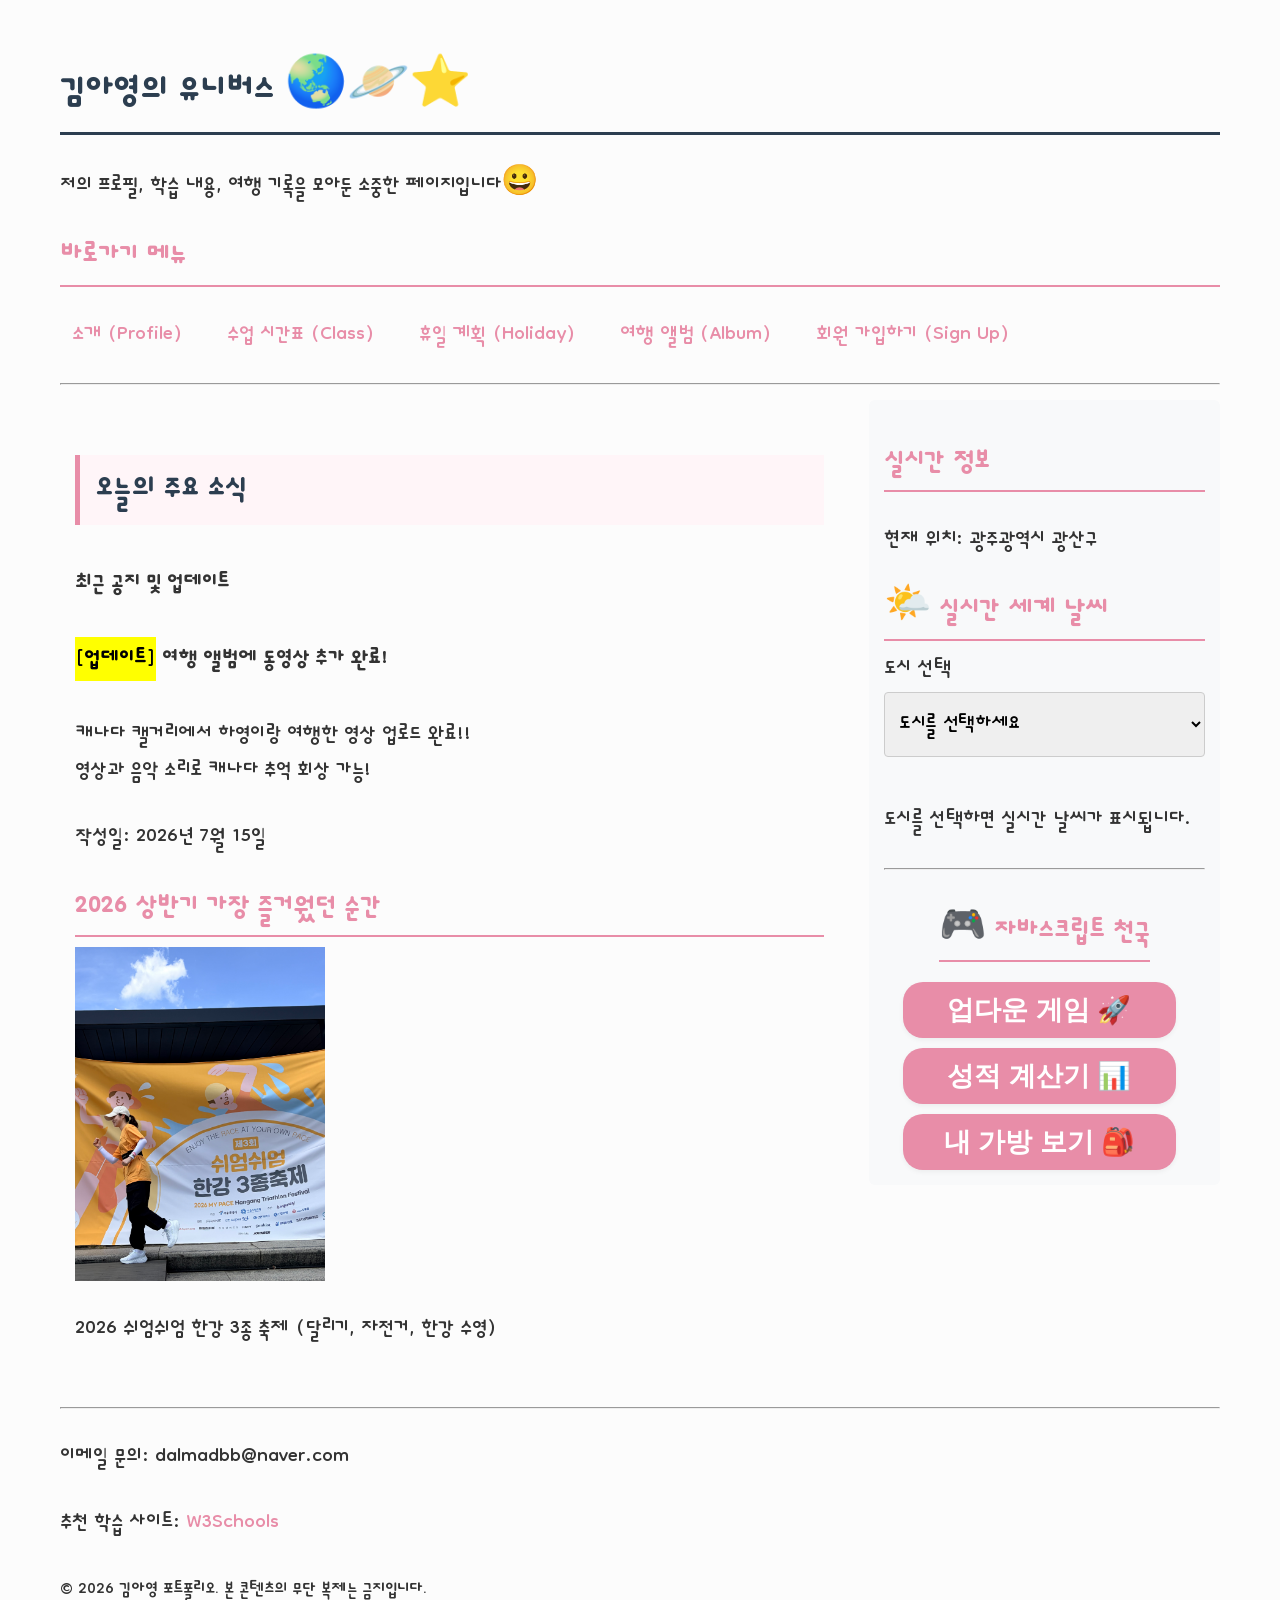
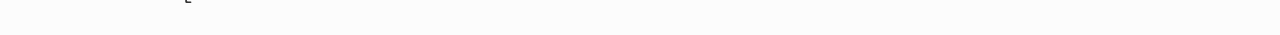
==== commit 4cabbe47: "실시간 세계 날씨 사용자 검색 입력 추가" ====
--- a/html/index.html
+++ b/html/index.html
@@ -41,7 +41,7 @@
 
                 <h4>최근 공지 및 업데이트</h4>
 
-                <h4>[업데이트] 여행 앨범에 동영상 추가 완료!</h4>
+                <h4><mark>[업데이트]</mark> 여행 앨범에 동영상 추가 완료!</h4>
 
                 <p>
                     캐나다 캘거리에서 하영이랑 여행한 영상 업로드 완료!!
@@ -54,7 +54,7 @@
                 <h3>2026 상반기 가장 즐거웠던 순간</h3>
 
                 <img
-                    src="/media/sium.jpeg"
+                    src="../media/sium.jpeg"
                     alt="쉬엄쉬엄 한강 3종 축제 사진"
                 >
 
@@ -79,7 +79,32 @@
                         <option value="37.56,126.97">대한민국 서울 🇰🇷</option>
                         <option value="35.67,139.65">일본 도쿄 🇯🇵</option>
                         <option value="48.85,2.35">프랑스 파리 🇫🇷</option>
+                        <option value="custom">➕ 직접 추가</option>
                     </select>
+
+                    <!-- 직접 추가를 선택했을 때 표시되는 검색 영역 -->
+                     <div id="city-search-area" hidden>
+                        <label for="city-input">도시 이름 검색</label>
+
+                        <div class="city-search-box">
+                            <input
+                            type="text"
+                            id="city-input"
+                            placeholder="예: 광주, 이탈리아, 뉴욕"
+                            >
+
+                            <button
+                                type="button"
+                                id="city-search-button"
+                                class="btn-submit"
+                            >
+                                검색
+                            </button>
+                        </div>
+
+                        <!-- 도시 검색 결과 -->
+                        <div id="city-search-results"></div>
+                     </div>
 
                     <div id="weather-box">
                         <p>도시를 선택하면 실시간 날씨가 표시됩니다.</p>
--- a/css/style.css
+++ b/css/style.css
@@ -25,26 +25,26 @@
 h2 {
     color: #2c3e50;             /* 메인 남색 적용 */
     font-size: 42px;           /* h1보다 조금 작은 크기 */
-    background-color: #ecf0f1;  /* 밝은 회색 배경색으로 한 줄을 채움 */
+    background-color: #FFF5F8;  /* 밝은 연핑크 배경색으로 한 줄을 채움 */
     padding: 10px 15px;         /* 박스 내부 여백 (상하 10px, 좌우 15px) */
-    border-left: 5px solid #16a085; /* 왼쪽에 포인트가 되는 청록색 두꺼운 선 추가 */
+    border-left: 5px solid #E88DA8; /* 왼쪽에 포인트가 되는 연핑크 두꺼운 선 추가 */
     margin-top: 40px;           /* 위쪽 콘텐츠와 충분한 거리 확보 */
     margin-bottom: 15px;        /* 아래쪽 콘텐츠와의 간격 */
 }
 
 /* 소제목 h3: 말머리 기호(💡/📌 등)를 깔끔하게 강조하는 밑줄 형태 */
 h3 {
-    color: #16a085;             /* 포인트 청록색 적용 */
+    color: #E88DA8;             /* 포인트 연핑크 적용 */
     font-size: 38px;           /* 본문보다 약간 큰 크기 */
     padding-bottom: 5px;        /* 밑줄과의 간격 */
-    border-bottom: 2px solid #16a085; /* 아래쪽에 깔끔한 실선 추가 */
+    border-bottom: 2px solid #E88DA8; /* 아래쪽에 깔끔한 실선 추가 */
     margin-top: 25px;
     margin-bottom: 10px;
 }
 
 /* 본문 텍스트 링크 스타일 */
 a {
-    color: #2980b9;         /* 링크는 선명한 파란색 */
+    color: #E88DA8;         /* 링크는 메인 포인트 컬러인 연핑크 색 */
     text-decoration: none;  /* 밑줄 제거하여 깔끔하게 처리 */
 }
 
@@ -173,7 +173,7 @@
 
 /* 회원가입 버튼 개별 스타일 (메인 포인터 컬러) */
 .btn-submit {
-    background-color: #16a085;      /* 메인 청록색 배경 */
+    background-color: #E88DA8;      /* 메인 연핑크 배경 */
     color: #ffffff;                 /* 글자색 흰색 */
 }
 
@@ -201,7 +201,7 @@
 }
 
 nav a:hover {
-    background-color: #16a085;
+    background-color: #E88DA8;
     color: #ffffff;
 }
 
@@ -285,7 +285,7 @@
 }
 
 nav a:hover {
-    background-color: #16a085;      /* 마우스를 올리면 포인트 청록색 배경 */
+    background-color: #E88DA8;      /* 마우스를 올리면 포인트 청록색 배경 */
     color: #ffffff;                 /* 글자색은 흰색으로 변경 */
 }
 
@@ -298,7 +298,7 @@
 
 /* 회원가입 버튼에 마우스를 올리면 살짝 더 어두운 청록색으로 변경 */
 .btn-submit:hover {
-    background-color: #117a65;
+    background-color: #E88DA8;
 }
 
 /* 다시작성 버튼에 마우스를 올리면 살짝 더 어두운 회색으로 변경 */
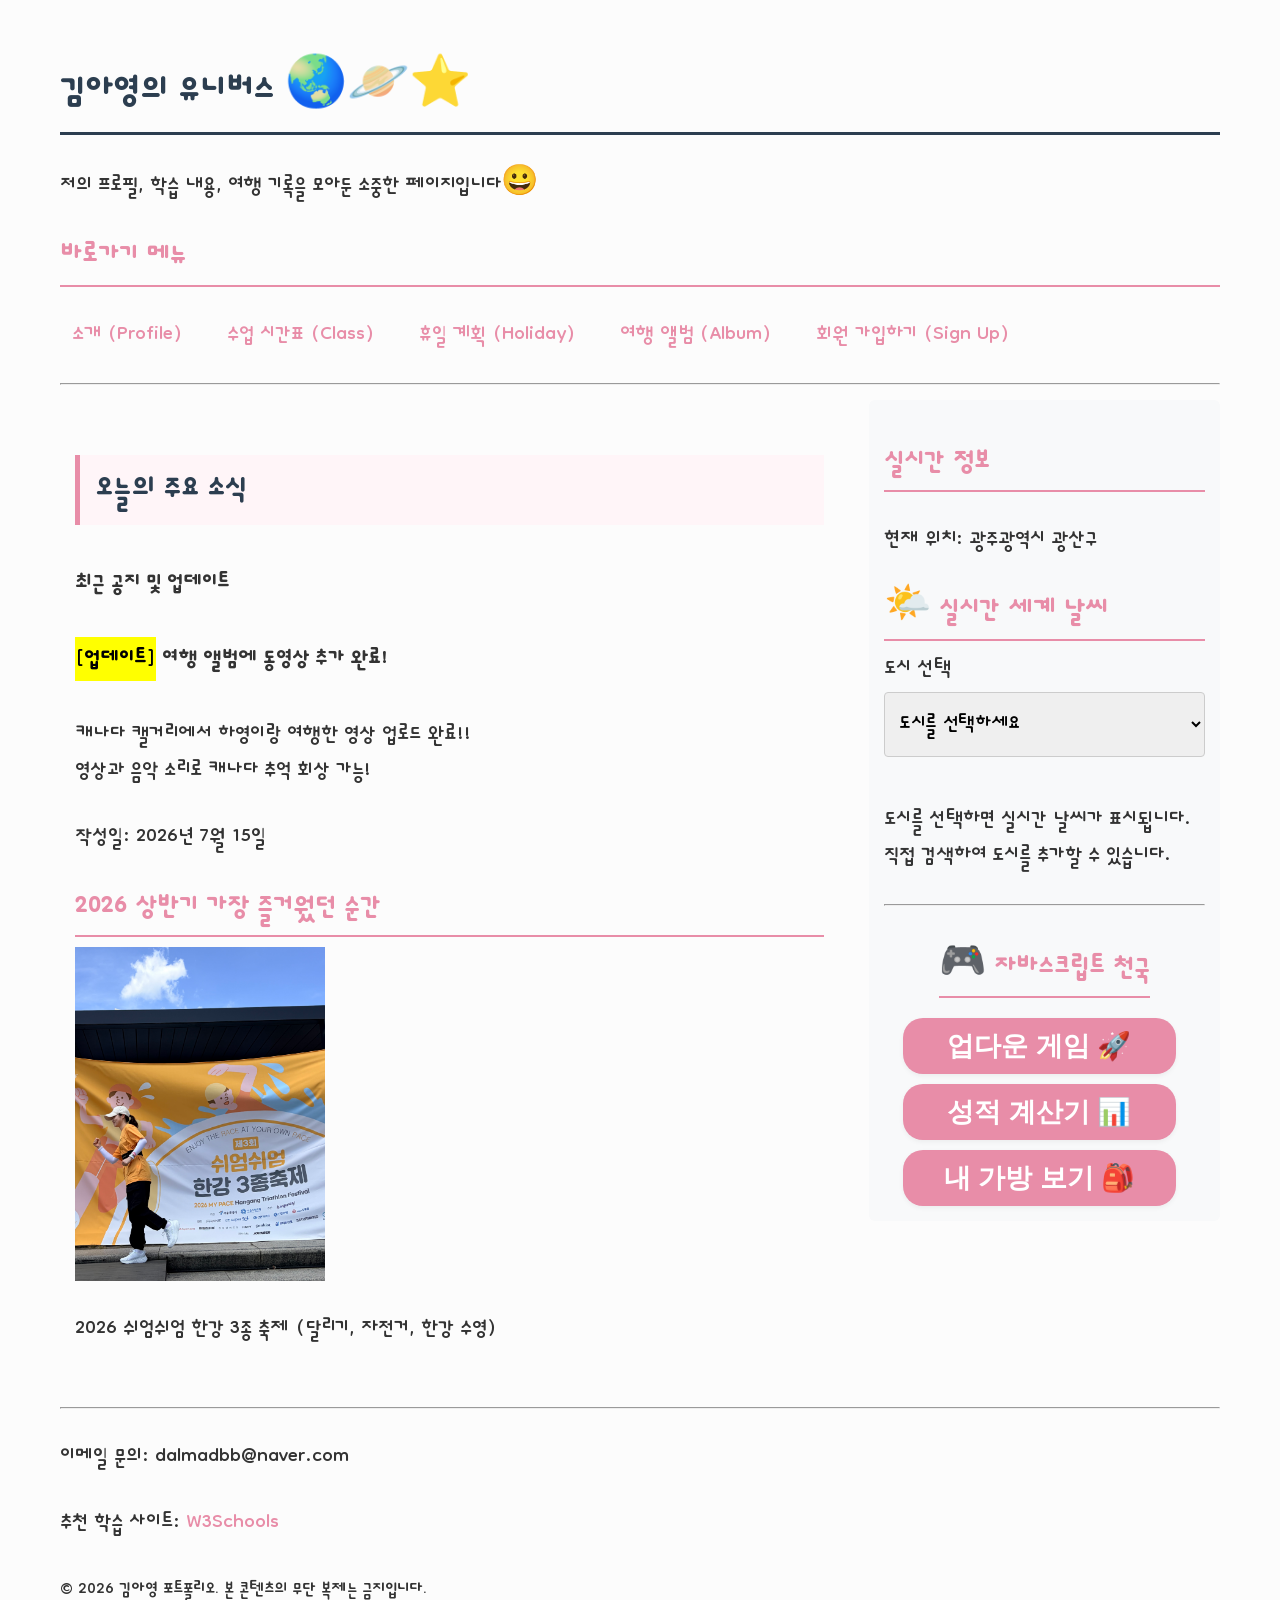
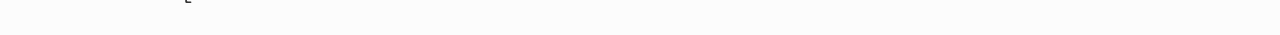
==== commit 3fbcd8d2: "index.html 수정" ====
--- a/html/index.html
+++ b/html/index.html
@@ -101,13 +101,14 @@
                                 검색
                             </button>
                         </div>
-
                         <!-- 도시 검색 결과 -->
                         <div id="city-search-results"></div>
                      </div>
 
                     <div id="weather-box">
-                        <p>도시를 선택하면 실시간 날씨가 표시됩니다.</p>
+                        <p>도시를 선택하면 실시간 날씨가 표시됩니다.
+                            직접 검색하여 도시를 추가할 수 있습니다.
+                        </p>
                     </div>
                 </section>
 
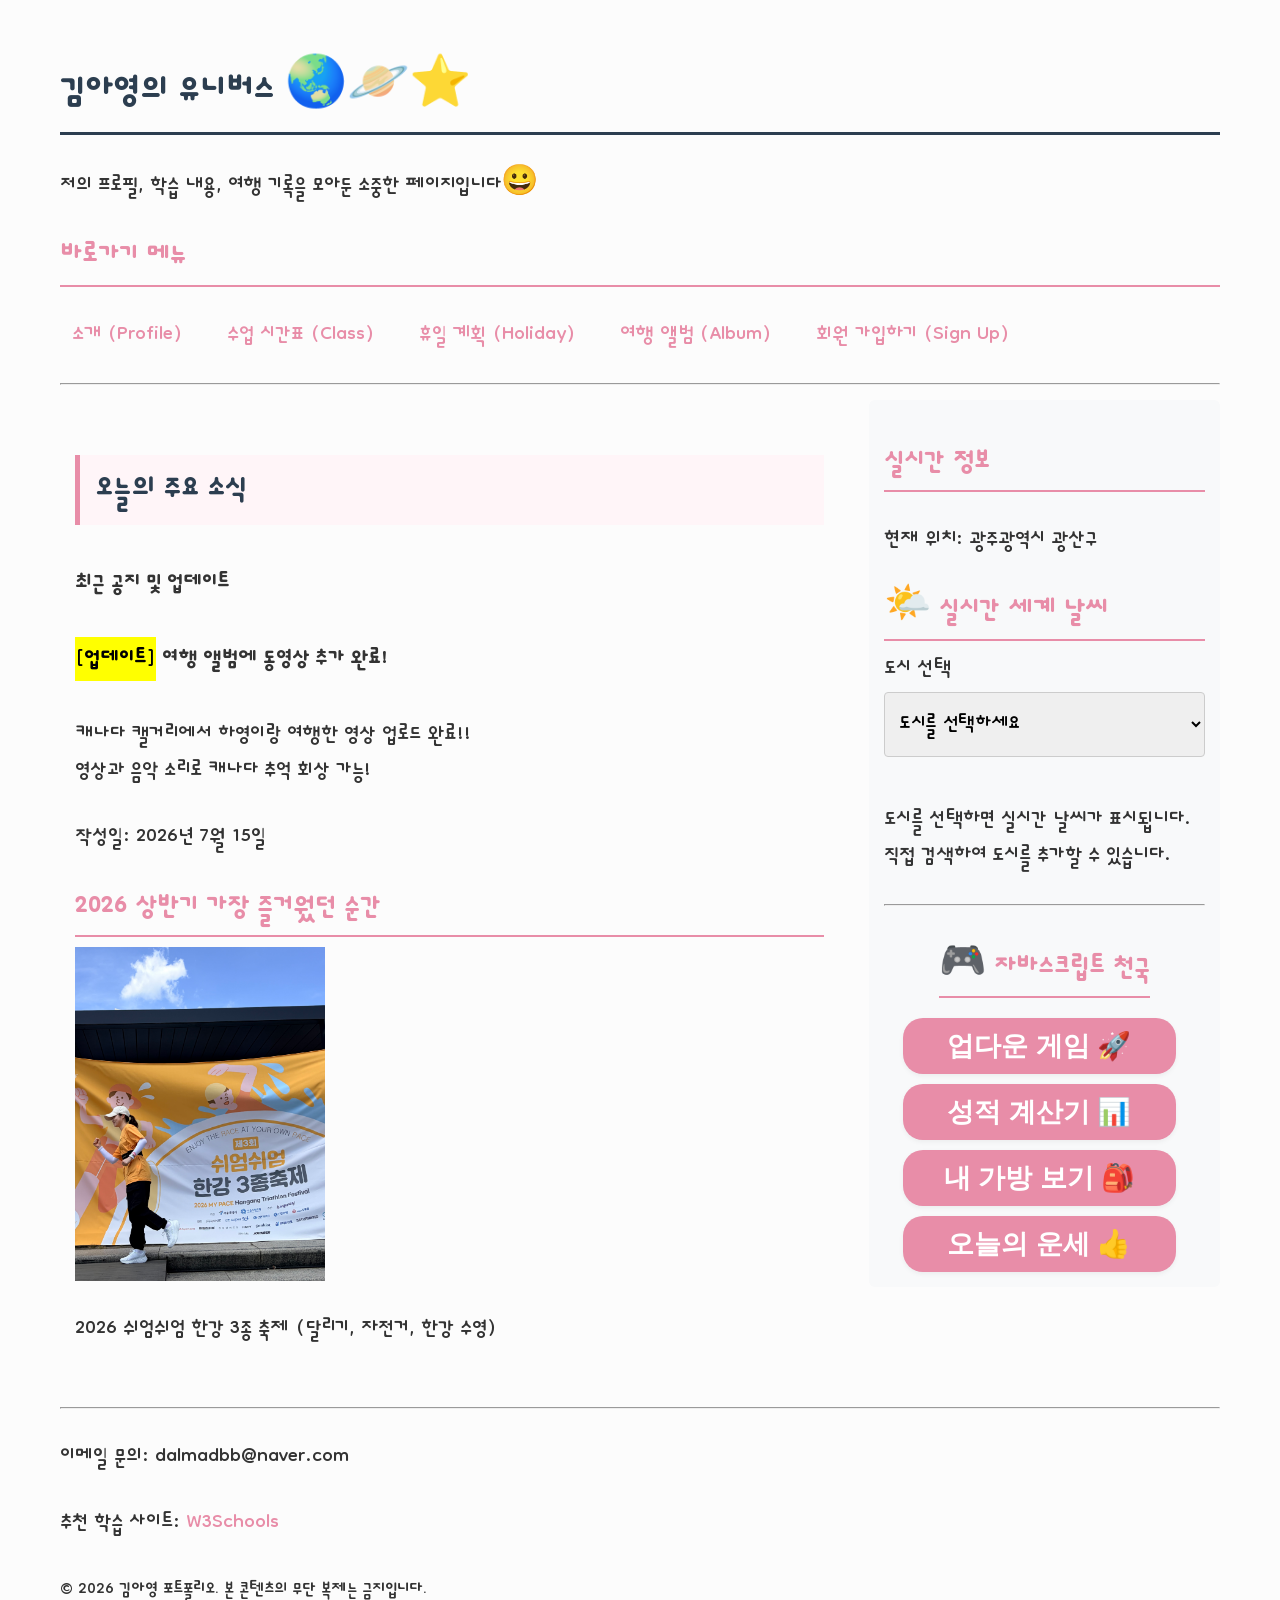
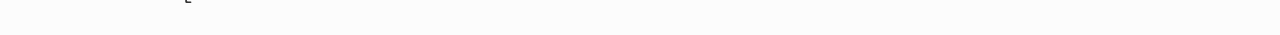
==== commit 8ef14de2: "fortuen 게임 추가" ====
--- a/html/index.html
+++ b/html/index.html
@@ -140,6 +140,15 @@
                     >
                         내 가방 보기 🎒
                     </button>
+
+                    <button
+                        type="button"
+                        class="btn-submit"
+                        onclick="showFortune()"
+                    >
+                        오늘의 운세 👍
+                    </button>
+                    
                 </section>
             </aside>
 
@@ -173,6 +182,7 @@
     <script src="../script/upDown.js"></script>
     <script src="../script/grade.js"></script>
     <script src="../script/bag.js"></script>
+    <script src="../script/fortune.js"></script>
     <!-- <script src="../script/weather.js"></script> -->
      <script type="module" src="../script/realtimeInfo.js"></script>
 </body>
